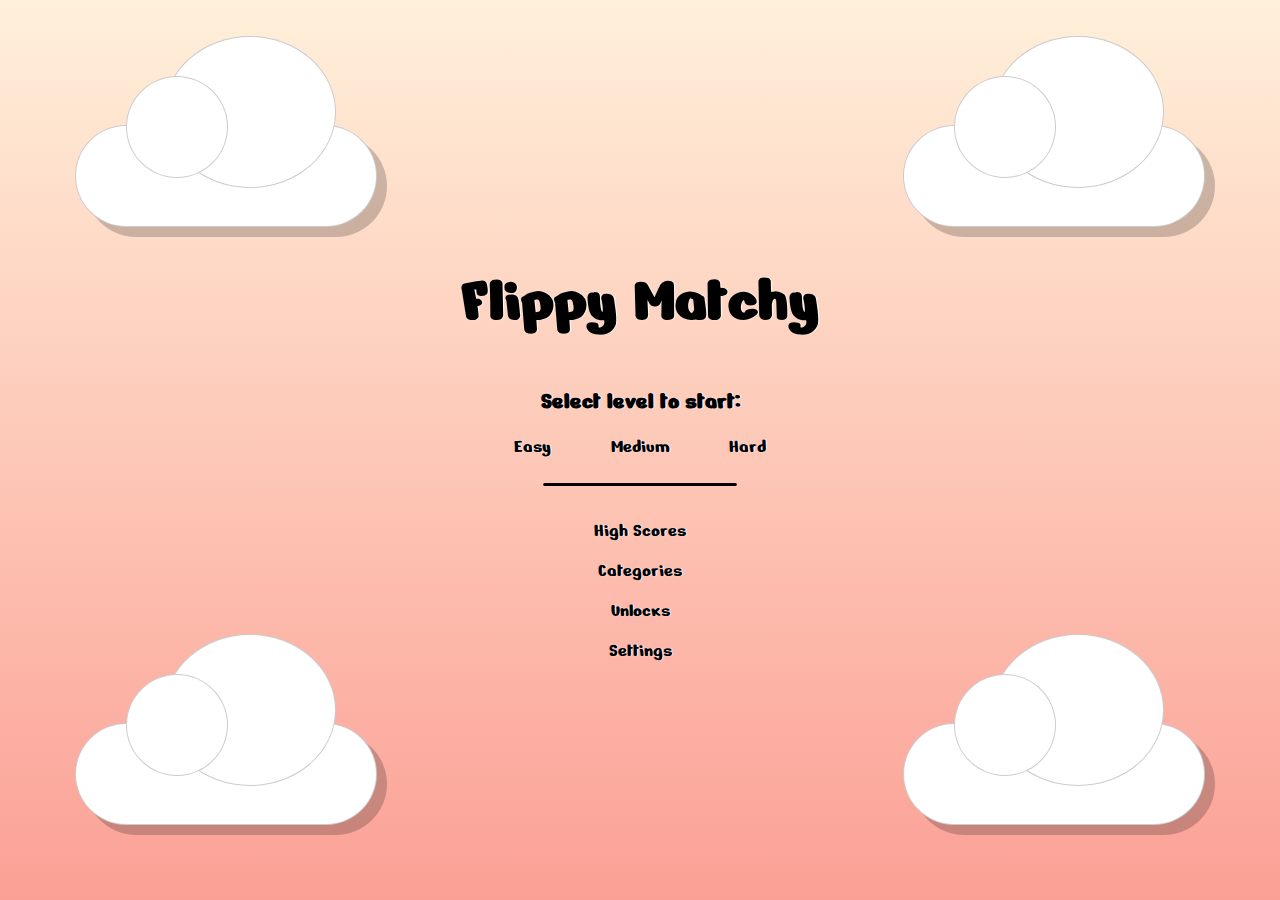
==== index.html @ fc147419 "finish adding time limit setting" ====
<!DOCTYPE html>
<html lang="en">
  <head>
    <meta charset="UTF-8" />
    <meta http-equiv="X-UA-Compatible" content="IE=edge" />
    <meta name="viewport" content="width=device-width, initial-scale=1.0" />
    <link rel="stylesheet" href="styles/global.css" />
    <link rel="stylesheet" href="styles/start.css" />
    <link
      rel="apple-touch-icon"
      sizes="180x180"
      href="favicon/apple-touch-icon.png"
    />
    <link
      rel="icon"
      type="image/png"
      sizes="32x32"
      href="favicon/favicon-32x32.png"
    />
    <link
      rel="icon"
      type="image/png"
      sizes="16x16"
      href="favicon/favicon-16x16.png"
    />
    <link rel="manifest" href="favicon/site.webmanifest" />
    <script defer src="scripts/start.js"></script>
    <script defer src="scripts/categories.js"></script>
    <title>Flippy Matchy</title>
  </head>
  <body>
    <main id="start-main">
      <div class="start-upper-menu">
        <h1 id="flippy-matchy" class="flip-animation">Flippy Matchy</h1>
        <h2>Select level to start:</h2>
        <div class="start-buttons">
          <a href="board.html?easy" class="menu-button">Easy</a>
          <a href="board.html?medium" class="menu-button">Medium</a>
          <a href="board.html?hard" class="menu-button">Hard</a>
        </div>
      </div>
      <hr />
      <div class="start-lower-menu">
        <button id="hs-button" class="menu-button">High Scores</button>
        <div id="hs-modal" class="modal">
          <div class="modal-content">
            <span id="hs-close">X</span>
            <div class="modal-highscores">
              <section>
                <header>Lowest<br />Tries</header>
                <div>
                  <h3>Easy: <span id="easy-hs">---</span></h3>
                  <h3>Medium: <span id="medium-hs">---</span></h3>
                  <h3>Hard: <span id="hard-hs">---</span></h3>
                </div>
              </section>
              <section>
                <header>Highest<br />Combo</header>
                <div>
                  <h3>Easy: <span id="easy-combo">---</span></h3>
                  <h3>Medium: <span id="medium-combo">---</span></h3>
                  <h3>Hard: <span id="hard-combo">---</span></h3>
                </div>
              </section>
            </div>
          </div>
        </div>
        <button id="cat-button" class="menu-button">Categories</button>
        <div id="cat-modal" class="modal">
          <div class="modal-content">
            <span id="cat-close">X</span>
            <form id="cat-form">
              <input
                type="radio"
                id="original"
                name="category"
                value="originalArray"
              />
              <label for="original">Original</label><br />
              <input
                type="radio"
                id="fruitNveggies"
                name="category"
                value="fruitNvegArray"
              />
              <label for="fruitNveggies">Fruit'n'Veggies</label><br />
              <input
                type="radio"
                id="music"
                name="category"
                value="musicArray"
              />
              <label for="music">Music</label><br />
              <input
                type="radio"
                id="sports"
                name="category"
                value="sportArray"
              />
              <label for="sports">Sports</label><br />
              <input
                type="radio"
                id="food"
                name="category"
                value="foodArray"
              />
              <label for="food">Food</label><br />
              <input
                type="radio"
                id="animals"
                name="category"
                value="animalArray"
              />
              <label for="animals">Animals</label><br />
              <input
                type="radio"
                id="space"
                name="category"
                value="spaceArray"
              />
              <label for="space">Space</label>
            </form>
          </div>
        </div>
        <button id="unlocks-button" class="menu-button">Unlocks</button>
        <div id="unlocks-modal" class="modal">
          <div class="modal-content">
            <span id="unlocks-close">X</span>
            <h2>Unlocks</h2>
            <div class="unlocks-modal-content">
              <section>
                <h3>Fruit'n'Veggies</h3>
                <p>finish an easy level</p>
                <h3>Music</h3>
                <p>finish a medium level</p>
                <h3>Sports</h3>
                <p>finish a hard level</p>
              </section>
              <section>
                <h3>Food</h3>
                <p>combo of at least 3</p>
                <h3>Animals</h3>
                <p>combo of at least 4</p>
                <h3>Space</h3>
                <p>combo of at least 5</p>
              </section>
            </div>
          </div>
        </div>
        <button id="settings-button" class="menu-button">Settings</button>
        <div id="settings-modal" class="modal">
          <div class="modal-content">
            <span id="settings-close">X</span>
            <h3>Music volume</h3>
            <input type="range" min="0.1" max="1" step="0.01" id="music-vol-control">
            <h3>Keep cards revealed<br />at start <input type="checkbox" id="set-revealed"></h3>
            <h3>Add time limit<input type="checkbox" id="set-timer"></h3>
          </div>
        </div>
      </div>
    </main>
    <audio src="./audio/button.mp3" id="button-sound"></audio>
    <audio src="./audio/flip.mp3" id="flip-sound"></audio>
    <audio src="./audio/fail.mp3" id="fail-sound"></audio>
    <div class="cloud float-one" id="cloud-one"></div>
    <div class="cloud float-one" id="cloud-two"></div>
    <div class="cloud float-two" id="cloud-three"></div>
    <div class="cloud float-two" id="cloud-four"></div>
  </body>
</html>
---- styles/global.css ----
@import url('https://fonts.googleapis.com/css2?family=Acme&family=Nerko+One&family=Roboto&display=swap');

html,
body {
  overflow-x: hidden;
}

body {
  margin: 0;
  user-select: none;
  -ms-user-select: none;
  -moz-user-select: none;
  -webkit-user-select: none;
  -webkit-tap-highlight-color: transparent;
  font-family: 'Nerko One', 'Acme', 'Roboto', sans-serif;
  background: linear-gradient(
      180deg,
      rgba(255, 235, 205, 0.75) 0%,
      rgba(250, 128, 114, 0.75) 100%
    )
    no-repeat center center fixed;
  -webkit-background-size: cover;
  -moz-background-size: cover;
  -o-background-size: cover;
  background-size: cover;
}

a,
button {
  cursor: pointer;
  font-size: larger;
  font-family: inherit;
  color: inherit;
  text-shadow: 1px 0 1px white;
  text-decoration: none;
  border: none;
  background-color: transparent;
  width: 8rem;
  height: 1rem;
}

a:hover,
button:hover {
  font-size: 1.5rem;
}

#cloud-one {
  top: 125px;
  right: 75px;
}

#cloud-two {
  top: 125px;
  left: 75px;
}

#cloud-three {
  bottom: 75px;
  right: 75px;
}

#cloud-four {
  bottom: 75px;
  left: 75px;
}

.float-one {
  animation: float-one 45s infinite;
}

.float-two {
  animation: float-two 45s infinite;
}

.cloud {
  position: absolute;
  background: rgba(255, 255, 255);
  border: 1px solid rgba(0, 0, 0, 0.2);
  width: 300px;
  height: 100px;
  border-radius: 150px;
  box-shadow: 10px 10px rgba(0, 0, 0, 0.2);
  z-index: -1;
}

.cloud:after {
  content: '';
  background: rgba(255, 255, 255);
  border: 1px solid rgba(0, 0, 0, 0.2);
  position: absolute;
  width: 100px;
  height: 100px;
  border-radius: 50%;
  top: -50px;
  left: 50px;
}

.cloud:before {
  content: '';
  background: rgba(255, 255, 255);
  border: 1px solid rgba(0, 0, 0, 0.2);
  position: absolute;
  width: 170px;
  height: 150px;
  border-radius: 50%;
  top: -90px;
  right: 40px;
}

@keyframes float-one {
  0% {
    transform: translatex(0);
  }
  33% {
    transform: translatex(-75px);
  }
  66% {
    transform: translatex(75px);
  }
  100% {
    transform: translatex(0);
  }
}

@keyframes float-two {
  0% {
    transform: translatex(0);
  }
  33% {
    transform: translatex(75px);
  }
  66% {
    transform: translatex(-75px);
  }
  100% {
    transform: translatex(0);
  }
}

@media screen and (max-width: 480px) {
  a,
  button {
    font-size: 1.3rem;
    height: 1.5rem;
    width: 9rem;
  }

  a:hover,
  button:hover {
    font-size: 1.3rem;
  }

  #cloud-one {
    top: 125px;
    right: 10px;
  }

  #cloud-two {
    top: 125px;
    left: 10px;
  }

  #cloud-three {
    bottom: 100px;
    right: 10px;
  }

  #cloud-four {
    bottom: 100px;
    left: 10px;
  }

  .cloud {
    width: 150px;
    height: 50px;
  }

  .cloud:after {
    width: 50px;
    height: 50px;
    top: -25px;
    left: 25px;
  }

  .cloud:before {
    width: 85px;
    height: 75px;
    top: -45px;
    right: 20px;
  }

  @keyframes float-one {
    0% {
      transform: translatex(0);
    }
    33% {
      transform: translatex(-50px);
    }
    66% {
      transform: translatex(50px);
    }
    100% {
      transform: translatex(0);
    }
  }

  @keyframes float-two {
    0% {
      transform: translatex(0);
    }
    33% {
      transform: translatex(50px);
    }
    66% {
      transform: translatex(-50px);
    }
    100% {
      transform: translatex(0);
    }
  }
}
---- styles/start.css ----
#start-main {
  display: flex;
  flex-direction: column;
  align-items: center;
  justify-content: center;
  overflow-x: hidden;
  height: 100vh;
}

hr {
  width: 12rem;
  height: 1px;
  margin: 2rem 0;
  border: 1px solid black;
  border-radius: 5rem;
  background-color: black;
}

.break {
  margin: 1.25rem 0 0;
}

.start-upper-menu h1 {
  text-align: center;
  text-shadow: 1px 0 1px white;
  margin: 1rem 0;
  font-size: 4rem;
  cursor: pointer;
}

.flip-animation {
  animation-name: flip;
  -moz-animation-name: flip;
  animation-duration: 1s;
  -webkit-animation-duration: 1s;
  animation-timing-function: linear;
  -webkit-animation-timing-function: linear;
  animation-iteration-count: 1;
  -webkit-animation-iteration-count: 1;
  animation-delay: 0;
  -webkit-animation-delay: 0;
}

@keyframes flip {
  0% {
    transform: rotateY(360deg);
    -ms-transform: rotateY(360deg);
    -webkit-transform: rotateY(360deg);
  }
}

.start-upper-menu h2 {
  text-align: center;
  text-shadow: 1px 0 1px white;
  margin-top: 3rem;
}

.start-buttons {
  display: flex;
  justify-content: space-evenly;
}

.start-buttons a {
  text-align: center;
  width: 4.5rem;
}

.start-lower-menu {
  display: flex;
  flex-direction: column;
  justify-content: space-between;
  height: 8.5rem;
}

.start-lower-menu h2 {
  margin: 0.25rem 0;
}

.start-lower-menu button {
  width: 10rem;
}

.modal {
  display: none;
  position: fixed;
  z-index: 5;
  left: 0;
  top: 30%;
  width: 100%;
  height: 100%;
  overflow: auto;
}

.modal-content {
  position: relative;
  background: blanchedalmond;
  border: 4px solid salmon;
  border-radius: 5px;
  box-shadow: 0 0 15px rgba(0, 0, 0, 0.1);
  padding: 0.75rem;
  margin: auto;
  white-space: nowrap;
  width: fit-content;
}

.modal-highscores {
  display: flex;
  justify-content: space-between;
  height: 100%;
}

.modal-highscores h3 {
  margin: 0.75rem 0;
}

.modal-highscores section {
  display: flex;
  flex-direction: column;
  align-items: center;
}

.modal-highscores header {
  text-align: center;
  font-size: 1.33rem;
  margin: 0.75rem 0 0.25rem;
}

.modal-highscores section div {
  margin: 0 1.25rem;
}

.modal-highscores section:nth-child(1) {
  border-right: 1px solid salmon;
}

.modal-highscores section:nth-child(2) {
  border-left: 1px solid salmon;
}

#hs-close,
#cat-close,
#unlocks-close,
#settings-close {
  position: absolute;
  top: 5px;
  right: 10px;
  color: salmon;
  font-size: 1rem;
  text-align: start;
}

#hs-close:hover,
#cat-close:hover,
#unlocks-close:hover,
#settings-close:hover,
#hs-close:focus,
#cat-close:focus,
#unlocks-close:focus,
#settings-close:focus {
  color: black;
  cursor: pointer;
}

.unlocks-modal-content {
  display: flex;
  margin-bottom: 0.5rem;
}

.unlocks-modal-content section {
  width: 10rem;
}

.unlocks-modal-content section:nth-child(1) {
  border-right: 1px solid salmon;
  padding-right: 0.25rem;
}

.unlocks-modal-content section:nth-child(2) {
  border-left: 1px solid salmon;
  padding-left: 0.25rem;
}

#unlocks-modal p {
  margin: 0 0 1rem;
  text-align: center;
}

#unlocks-modal p:nth-child(6) {
  margin-bottom: 0;
}

#unlocks-modal h2 {
  margin: 0 0 0.5rem;
  text-align: center;
}

#unlocks-modal h3 {
  margin: 0 1rem;
  text-align: center;
}

#settings-modal h3 {
  margin: 0.5rem 0;
}

#settings-modal h3 input:nth-child(1) {
  margin-left: 0.75rem
}

#settings-modal h3 input:nth-child(2) {
  margin-left: 3.5rem
}

#set-revealed {
  margin-left: 1rem;
  cursor: pointer;
}

#music-vol-control {
  cursor: pointer;
}

form input {
  margin: 0.5rem 0;
  cursor: pointer;
  accent-color: black;
}

form label {
  cursor: pointer;
  font-size: larger;
}

form input {
  margin: 0.75rem 5px;
}

@media screen and (max-width: 480px) {
  #start-main h1 {
    font-size: 3.5rem;
  }
}
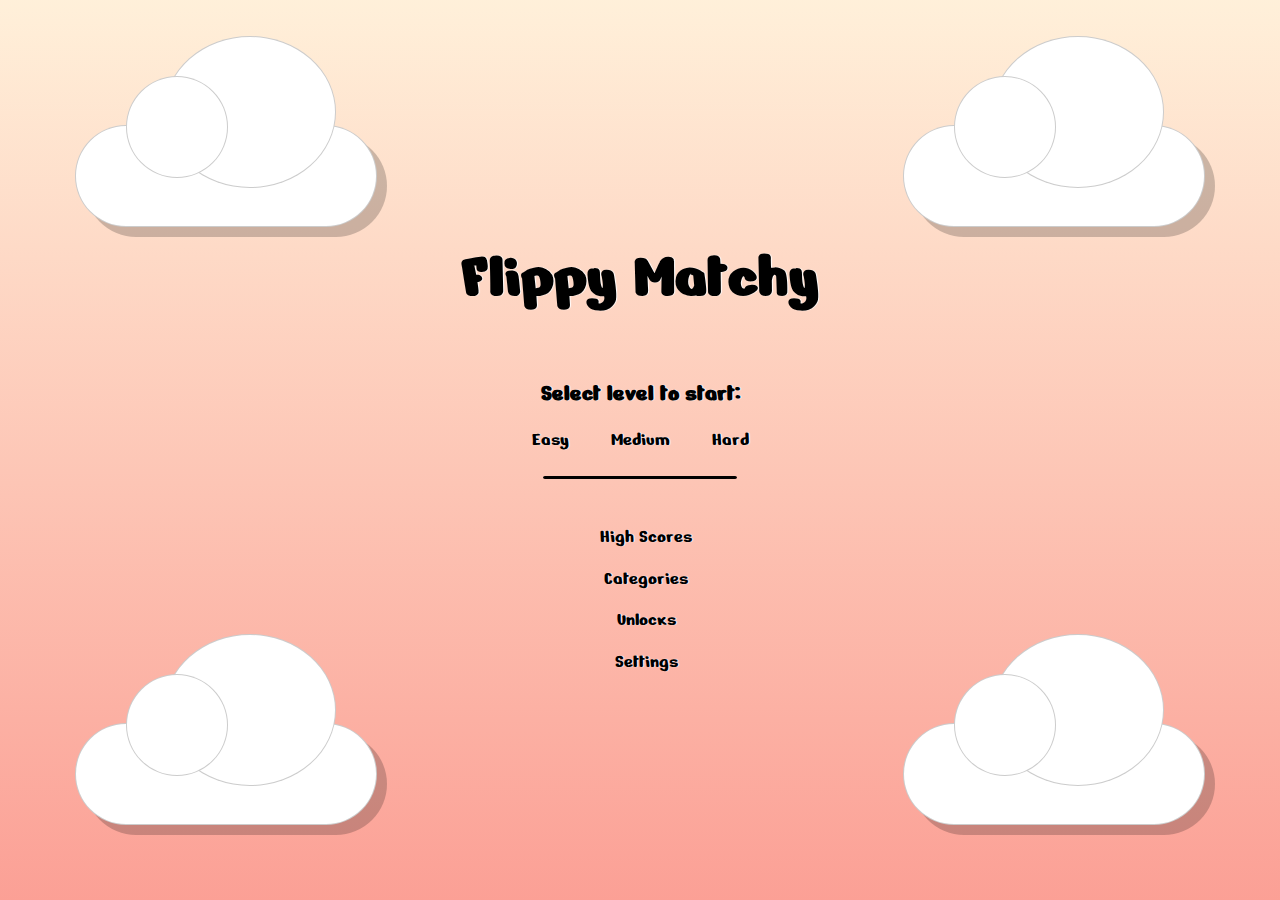
==== commit 5ee468df: "add start screeb mobile landscape media query" ====
--- a/index.html
+++ b/index.html
@@ -30,131 +30,148 @@
   </head>
   <body>
     <main id="start-main">
-      <div class="start-upper-menu">
-        <h1 id="flippy-matchy" class="flip-animation">Flippy Matchy</h1>
-        <h2>Select level to start:</h2>
-        <div class="start-buttons">
-          <a href="board.html?easy" class="menu-button">Easy</a>
-          <a href="board.html?medium" class="menu-button">Medium</a>
-          <a href="board.html?hard" class="menu-button">Hard</a>
+      <h1 id="flippy-matchy" class="flip-animation">Flippy Matchy</h1>
+      <div class="start-menu-container">
+        <div class="start-upper-menu">
+          <h2>Select level to start:</h2>
+          <div class="start-buttons">
+            <a href="board.html?easy" class="menu-button">Easy</a>
+            <a href="board.html?medium" class="menu-button">Medium</a>
+            <a href="board.html?hard" class="menu-button">Hard</a>
+          </div>
         </div>
-      </div>
-      <hr />
-      <div class="start-lower-menu">
-        <button id="hs-button" class="menu-button">High Scores</button>
-        <div id="hs-modal" class="modal">
-          <div class="modal-content">
-            <span id="hs-close">X</span>
-            <div class="modal-highscores">
-              <section>
-                <header>Lowest<br />Tries</header>
-                <div>
-                  <h3>Easy: <span id="easy-hs">---</span></h3>
-                  <h3>Medium: <span id="medium-hs">---</span></h3>
-                  <h3>Hard: <span id="hard-hs">---</span></h3>
+        <hr />
+        <div class="start-lower-menu">
+          <div class="start-lower-left">
+            <button id="hs-button" class="menu-button">High Scores</button>
+            <div id="hs-modal" class="modal">
+              <div class="modal-content">
+                <span id="hs-close">X</span>
+                <div class="modal-highscores">
+                  <section>
+                    <header>Lowest<br />Tries</header>
+                    <div>
+                      <h3>Easy: <span id="easy-hs">---</span></h3>
+                      <h3>Medium: <span id="medium-hs">---</span></h3>
+                      <h3>Hard: <span id="hard-hs">---</span></h3>
+                    </div>
+                  </section>
+                  <section>
+                    <header>Highest<br />Combo</header>
+                    <div>
+                      <h3>Easy: <span id="easy-combo">---</span></h3>
+                      <h3>Medium: <span id="medium-combo">---</span></h3>
+                      <h3>Hard: <span id="hard-combo">---</span></h3>
+                    </div>
+                  </section>
                 </div>
-              </section>
-              <section>
-                <header>Highest<br />Combo</header>
-                <div>
-                  <h3>Easy: <span id="easy-combo">---</span></h3>
-                  <h3>Medium: <span id="medium-combo">---</span></h3>
-                  <h3>Hard: <span id="hard-combo">---</span></h3>
-                </div>
-              </section>
+              </div>
+            </div>
+            <button id="cat-button" class="menu-button">Categories</button>
+            <div id="cat-modal" class="modal">
+              <div class="modal-content">
+                <span id="cat-close">X</span>
+                <form id="cat-form">
+                  <input
+                    type="radio"
+                    id="original"
+                    name="category"
+                    value="originalArray"
+                  />
+                  <label for="original">Original</label><br />
+                  <input
+                    type="radio"
+                    id="fruitNveggies"
+                    name="category"
+                    value="fruitNvegArray"
+                  />
+                  <label for="fruitNveggies">Fruit'n'Veggies</label><br />
+                  <input
+                    type="radio"
+                    id="music"
+                    name="category"
+                    value="musicArray"
+                  />
+                  <label for="music">Music</label><br />
+                  <input
+                    type="radio"
+                    id="sports"
+                    name="category"
+                    value="sportArray"
+                  />
+                  <label for="sports">Sports</label><br />
+                  <input
+                    type="radio"
+                    id="food"
+                    name="category"
+                    value="foodArray"
+                  />
+                  <label for="food">Food</label><br />
+                  <input
+                    type="radio"
+                    id="animals"
+                    name="category"
+                    value="animalArray"
+                  />
+                  <label for="animals">Animals</label><br />
+                  <input
+                    type="radio"
+                    id="space"
+                    name="category"
+                    value="spaceArray"
+                  />
+                  <label for="space">Space</label>
+                </form>
+              </div>
             </div>
           </div>
-        </div>
-        <button id="cat-button" class="menu-button">Categories</button>
-        <div id="cat-modal" class="modal">
-          <div class="modal-content">
-            <span id="cat-close">X</span>
-            <form id="cat-form">
-              <input
-                type="radio"
-                id="original"
-                name="category"
-                value="originalArray"
-              />
-              <label for="original">Original</label><br />
-              <input
-                type="radio"
-                id="fruitNveggies"
-                name="category"
-                value="fruitNvegArray"
-              />
-              <label for="fruitNveggies">Fruit'n'Veggies</label><br />
-              <input
-                type="radio"
-                id="music"
-                name="category"
-                value="musicArray"
-              />
-              <label for="music">Music</label><br />
-              <input
-                type="radio"
-                id="sports"
-                name="category"
-                value="sportArray"
-              />
-              <label for="sports">Sports</label><br />
-              <input
-                type="radio"
-                id="food"
-                name="category"
-                value="foodArray"
-              />
-              <label for="food">Food</label><br />
-              <input
-                type="radio"
-                id="animals"
-                name="category"
-                value="animalArray"
-              />
-              <label for="animals">Animals</label><br />
-              <input
-                type="radio"
-                id="space"
-                name="category"
-                value="spaceArray"
-              />
-              <label for="space">Space</label>
-            </form>
-          </div>
-        </div>
-        <button id="unlocks-button" class="menu-button">Unlocks</button>
-        <div id="unlocks-modal" class="modal">
-          <div class="modal-content">
-            <span id="unlocks-close">X</span>
-            <h2>Unlocks</h2>
-            <div class="unlocks-modal-content">
-              <section>
-                <h3>Fruit'n'Veggies</h3>
-                <p>finish an easy level</p>
-                <h3>Music</h3>
-                <p>finish a medium level</p>
-                <h3>Sports</h3>
-                <p>finish a hard level</p>
-              </section>
-              <section>
-                <h3>Food</h3>
-                <p>combo of at least 3</p>
-                <h3>Animals</h3>
-                <p>combo of at least 4</p>
-                <h3>Space</h3>
-                <p>combo of at least 5</p>
-              </section>
+          <div class="start-lower-right">
+            <button id="unlocks-button" class="menu-button">Unlocks</button>
+            <div id="unlocks-modal" class="modal">
+              <div class="modal-content">
+                <span id="unlocks-close">X</span>
+                <h2>Unlocks</h2>
+                <div class="unlocks-modal-content">
+                  <section>
+                    <h3>Fruit'n'Veggies</h3>
+                    <p>finish an easy level</p>
+                    <h3>Music</h3>
+                    <p>finish a medium level</p>
+                    <h3>Sports</h3>
+                    <p>finish a hard level</p>
+                  </section>
+                  <section>
+                    <h3>Food</h3>
+                    <p>combo of at least 3</p>
+                    <h3>Animals</h3>
+                    <p>combo of at least 4</p>
+                    <h3>Space</h3>
+                    <p>combo of at least 5</p>
+                  </section>
+                </div>
+              </div>
             </div>
-          </div>
-        </div>
-        <button id="settings-button" class="menu-button">Settings</button>
-        <div id="settings-modal" class="modal">
-          <div class="modal-content">
-            <span id="settings-close">X</span>
-            <h3>Music volume</h3>
-            <input type="range" min="0.1" max="1" step="0.01" id="music-vol-control">
-            <h3>Keep cards revealed<br />at start <input type="checkbox" id="set-revealed"></h3>
-            <h3>Add time limit<input type="checkbox" id="set-timer"></h3>
+            <button id="settings-button" class="menu-button">Settings</button>
+            <div id="settings-modal" class="modal">
+              <div class="modal-content">
+                <span id="settings-close">X</span>
+                <h3>Music volume</h3>
+                <input
+                  type="range"
+                  min="0.1"
+                  max="1"
+                  step="0.01"
+                  id="music-vol-control"
+                />
+                <h3>
+                  Keep cards<br />revealed at start<input
+                    type="checkbox"
+                    id="set-revealed"
+                  />
+                </h3>
+                <h3>Add time limit<input type="checkbox" id="set-timer" /></h3>
+              </div>
+            </div>
           </div>
         </div>
       </div>
--- a/styles/global.css
+++ b/styles/global.css
@@ -219,3 +219,44 @@
     }
   }
 }
+
+@media screen and (max-height: 480px) and (orientation: landscape) {
+  #cloud-one {
+    top: 75px;
+    right: 10px;
+  }
+
+  #cloud-two {
+    top: 75px;
+    left: 10px;
+  }
+
+  #cloud-three {
+    bottom: 40px;
+    right: 10px;
+  }
+
+  #cloud-four {
+    bottom: 40px;
+    left: 10px;
+  }
+
+  .cloud {
+    width: 150px;
+    height: 50px;
+  }
+
+  .cloud:after {
+    width: 50px;
+    height: 50px;
+    top: -25px;
+    left: 25px;
+  }
+
+  .cloud:before {
+    width: 85px;
+    height: 75px;
+    top: -45px;
+    right: 20px;
+  }
+}
--- a/styles/start.css
+++ b/styles/start.css
@@ -5,6 +5,14 @@
   justify-content: center;
   overflow-x: hidden;
   height: 100vh;
+}
+
+#flippy-matchy {
+  text-align: center;
+  text-shadow: 1px 0 1px white;
+  margin: 1rem 0;
+  font-size: 4rem;
+  cursor: pointer;
 }
 
 hr {
@@ -18,14 +26,6 @@
 
 .break {
   margin: 1.25rem 0 0;
-}
-
-.start-upper-menu h1 {
-  text-align: center;
-  text-shadow: 1px 0 1px white;
-  margin: 1rem 0;
-  font-size: 4rem;
-  cursor: pointer;
 }
 
 .flip-animation {
@@ -49,6 +49,14 @@
   }
 }
 
+.start-menu-container {
+  display: flex;
+  flex-direction: column;
+  justify-content: center;
+  align-items: center;
+  /* width: 30rem; */
+}
+
 .start-upper-menu h2 {
   text-align: center;
   text-shadow: 1px 0 1px white;
@@ -58,6 +66,7 @@
 .start-buttons {
   display: flex;
   justify-content: space-evenly;
+  width: 18rem;
 }
 
 .start-buttons a {
@@ -68,8 +77,7 @@
 .start-lower-menu {
   display: flex;
   flex-direction: column;
-  justify-content: space-between;
-  height: 8.5rem;
+  width: 9.25rem;
 }
 
 .start-lower-menu h2 {
@@ -78,6 +86,7 @@
 
 .start-lower-menu button {
   width: 10rem;
+  margin: 0.8rem 0;
 }
 
 .modal {
@@ -145,7 +154,7 @@
   top: 5px;
   right: 10px;
   color: salmon;
-  font-size: 1rem;
+  font-size: larger;
   text-align: start;
 }
 
@@ -200,20 +209,19 @@
 }
 
 #settings-modal h3 {
+  display: flex;
+  justify-content: space-between;
   margin: 0.5rem 0;
 }
 
-#settings-modal h3 input:nth-child(1) {
-  margin-left: 0.75rem
-}
-
-#settings-modal h3 input:nth-child(2) {
-  margin-left: 3.5rem
-}
-
-#set-revealed {
+#settings-modal h3 input {
   margin-left: 1rem;
   cursor: pointer;
+}
+
+#settings-modal h3:nth-child(4),
+#settings-modal h3:nth-child(5) {
+  margin-top: 1rem;
 }
 
 #music-vol-control {
@@ -236,7 +244,56 @@
 }
 
 @media screen and (max-width: 480px) {
-  #start-main h1 {
-    font-size: 3.5rem;
-  }
-}
+  #flippy-matchy {
+    font-size: 3.25rem;
+  }
+}
+
+@media screen and (max-height: 480px) and (orientation: landscape) {
+  #flippy-matchy {
+    font-size: 3.25rem;
+  }
+
+  #start-main {
+    justify-content: space-evenly;
+  }
+
+  #start-main hr {
+    display: none;
+  }
+
+  .start-menu-container {
+    flex-direction: row;
+    justify-content: space-evenly;
+    width: 100%;
+  }
+
+  .start-upper-menu {
+    display: flex;
+    flex-direction: column;
+    align-items: center;
+    justify-content: center;
+    width: 20rem;
+    height: 8rem;
+  }
+
+  .start-upper-menu h2 {
+    margin-top: 0;
+  }
+
+  .start-lower-menu {
+    flex-direction: row;
+    align-items: center;
+    width: 20rem;
+    height: 8rem;
+  }
+
+  .start-lower-menu button {
+    margin: 1rem 0;
+  }
+
+  .start-lower-left,
+  .start-lower-right {
+    width: 50%;
+  }
+}
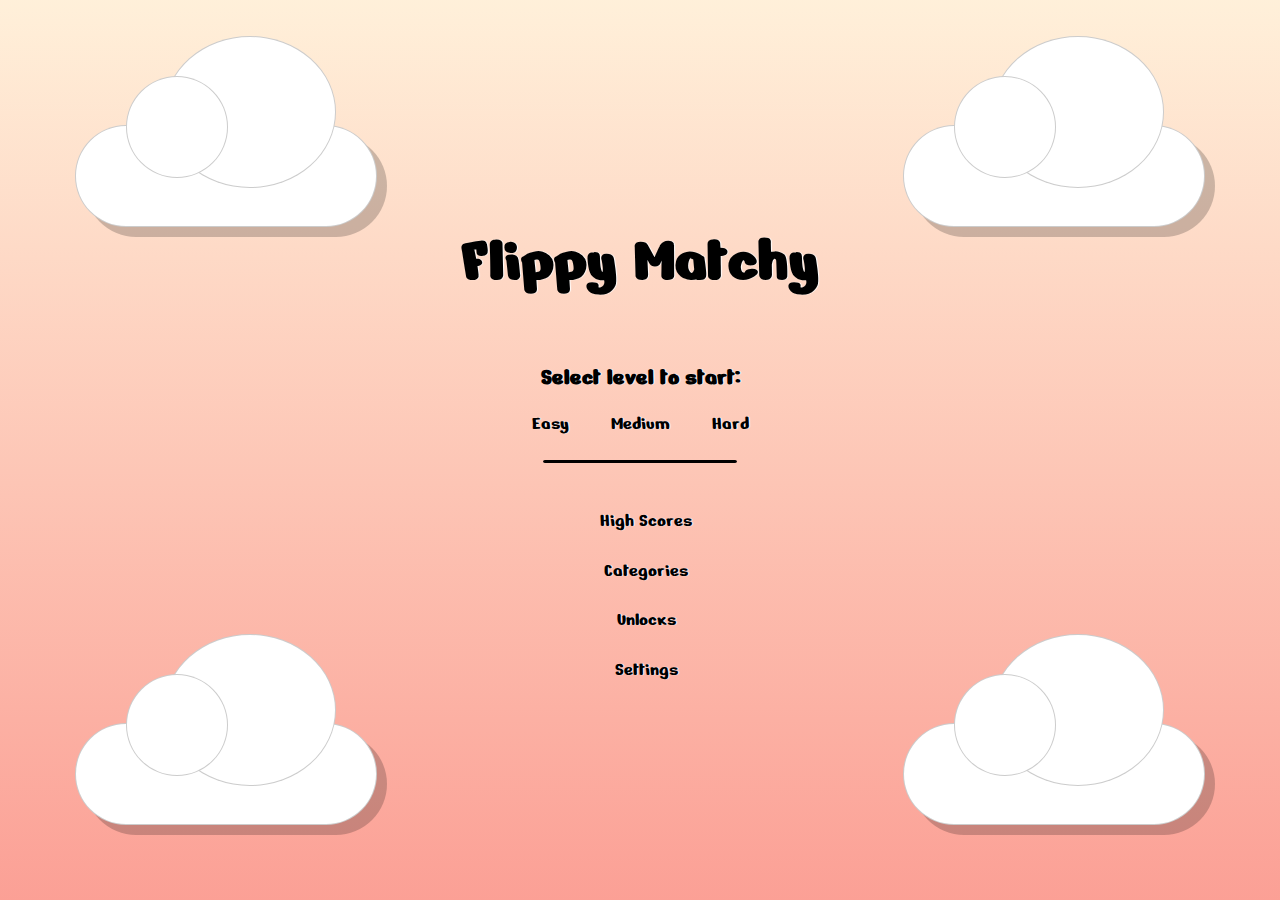
==== commit 47e14ccc: "add height to board buttons" ====
--- a/index.html
+++ b/index.html
@@ -23,6 +23,18 @@
       sizes="16x16"
       href="favicon/favicon-16x16.png"
     />
+    <link
+      rel="icon"
+      type="image/png"
+      sizes="16x16"
+      href="favicon/android-chrome-192x192.png"
+    />
+    <link
+      rel="icon"
+      type="image/png"
+      sizes="16x16"
+      href="favicon/android-chrome-512x512.png"
+    />
     <link rel="manifest" href="favicon/site.webmanifest" />
     <script defer src="scripts/start.js"></script>
     <script defer src="scripts/categories.js"></script>
@@ -31,7 +43,6 @@
   <body>
     <main id="start-main">
       <h1 id="flippy-matchy" class="flip-animation">Flippy Matchy</h1>
-      <div class="start-menu-container">
         <div class="start-upper-menu">
           <h2>Select level to start:</h2>
           <div class="start-buttons">
@@ -42,7 +53,6 @@
         </div>
         <hr />
         <div class="start-lower-menu">
-          <div class="start-lower-left">
             <button id="hs-button" class="menu-button">High Scores</button>
             <div id="hs-modal" class="modal">
               <div class="modal-content">
@@ -77,6 +87,7 @@
                     id="original"
                     name="category"
                     value="originalArray"
+                    class="cat-input"
                   />
                   <label for="original">Original</label><br />
                   <input
@@ -84,6 +95,7 @@
                     id="fruitNveggies"
                     name="category"
                     value="fruitNvegArray"
+                    class="cat-input"
                   />
                   <label for="fruitNveggies">Fruit'n'Veggies</label><br />
                   <input
@@ -91,6 +103,7 @@
                     id="music"
                     name="category"
                     value="musicArray"
+                    class="cat-input"
                   />
                   <label for="music">Music</label><br />
                   <input
@@ -98,6 +111,7 @@
                     id="sports"
                     name="category"
                     value="sportArray"
+                    class="cat-input"
                   />
                   <label for="sports">Sports</label><br />
                   <input
@@ -105,6 +119,7 @@
                     id="food"
                     name="category"
                     value="foodArray"
+                    class="cat-input"
                   />
                   <label for="food">Food</label><br />
                   <input
@@ -112,6 +127,7 @@
                     id="animals"
                     name="category"
                     value="animalArray"
+                    class="cat-input"
                   />
                   <label for="animals">Animals</label><br />
                   <input
@@ -119,13 +135,12 @@
                     id="space"
                     name="category"
                     value="spaceArray"
+                    class="cat-input"
                   />
                   <label for="space">Space</label>
                 </form>
               </div>
             </div>
-          </div>
-          <div class="start-lower-right">
             <button id="unlocks-button" class="menu-button">Unlocks</button>
             <div id="unlocks-modal" class="modal">
               <div class="modal-content">
@@ -172,16 +187,14 @@
                 <h3>Add time limit<input type="checkbox" id="set-timer" /></h3>
               </div>
             </div>
-          </div>
         </div>
-      </div>
     </main>
-    <audio src="./audio/button.mp3" id="button-sound"></audio>
-    <audio src="./audio/flip.mp3" id="flip-sound"></audio>
-    <audio src="./audio/fail.mp3" id="fail-sound"></audio>
     <div class="cloud float-one" id="cloud-one"></div>
     <div class="cloud float-one" id="cloud-two"></div>
     <div class="cloud float-two" id="cloud-three"></div>
     <div class="cloud float-two" id="cloud-four"></div>
+    <audio src="./audio/button.mp3" id="button-sound"></audio>
+    <audio src="./audio/flip.mp3" id="flip-sound"></audio>
+    <audio src="./audio/fail.mp3" id="fail-sound"></audio>
   </body>
 </html>
--- a/styles/global.css
+++ b/styles/global.css
@@ -1,9 +1,4 @@
 @import url('https://fonts.googleapis.com/css2?family=Acme&family=Nerko+One&family=Roboto&display=swap');
-
-html,
-body {
-  overflow-x: hidden;
-}
 
 body {
   margin: 0;
@@ -138,125 +133,7 @@
 }
 
 @media screen and (max-width: 480px) {
-  a,
-  button {
-    font-size: 1.3rem;
-    height: 1.5rem;
-    width: 9rem;
-  }
-
-  a:hover,
-  button:hover {
-    font-size: 1.3rem;
-  }
-
-  #cloud-one {
-    top: 125px;
-    right: 10px;
-  }
-
-  #cloud-two {
-    top: 125px;
-    left: 10px;
-  }
-
-  #cloud-three {
-    bottom: 100px;
-    right: 10px;
-  }
-
-  #cloud-four {
-    bottom: 100px;
-    left: 10px;
-  }
-
   .cloud {
-    width: 150px;
-    height: 50px;
-  }
-
-  .cloud:after {
-    width: 50px;
-    height: 50px;
-    top: -25px;
-    left: 25px;
-  }
-
-  .cloud:before {
-    width: 85px;
-    height: 75px;
-    top: -45px;
-    right: 20px;
-  }
-
-  @keyframes float-one {
-    0% {
-      transform: translatex(0);
-    }
-    33% {
-      transform: translatex(-50px);
-    }
-    66% {
-      transform: translatex(50px);
-    }
-    100% {
-      transform: translatex(0);
-    }
-  }
-
-  @keyframes float-two {
-    0% {
-      transform: translatex(0);
-    }
-    33% {
-      transform: translatex(50px);
-    }
-    66% {
-      transform: translatex(-50px);
-    }
-    100% {
-      transform: translatex(0);
-    }
+    display: none;
   }
 }
-
-@media screen and (max-height: 480px) and (orientation: landscape) {
-  #cloud-one {
-    top: 75px;
-    right: 10px;
-  }
-
-  #cloud-two {
-    top: 75px;
-    left: 10px;
-  }
-
-  #cloud-three {
-    bottom: 40px;
-    right: 10px;
-  }
-
-  #cloud-four {
-    bottom: 40px;
-    left: 10px;
-  }
-
-  .cloud {
-    width: 150px;
-    height: 50px;
-  }
-
-  .cloud:after {
-    width: 50px;
-    height: 50px;
-    top: -25px;
-    left: 25px;
-  }
-
-  .cloud:before {
-    width: 85px;
-    height: 75px;
-    top: -45px;
-    right: 20px;
-  }
-}
--- a/styles/start.css
+++ b/styles/start.css
@@ -49,14 +49,6 @@
   }
 }
 
-.start-menu-container {
-  display: flex;
-  flex-direction: column;
-  justify-content: center;
-  align-items: center;
-  /* width: 30rem; */
-}
-
 .start-upper-menu h2 {
   text-align: center;
   text-shadow: 1px 0 1px white;
@@ -86,6 +78,7 @@
 
 .start-lower-menu button {
   width: 10rem;
+  height: 1.5rem;
   margin: 0.8rem 0;
 }
 
@@ -247,53 +240,14 @@
   #flippy-matchy {
     font-size: 3.25rem;
   }
-}
-
-@media screen and (max-height: 480px) and (orientation: landscape) {
-  #flippy-matchy {
-    font-size: 3.25rem;
-  }
-
-  #start-main {
-    justify-content: space-evenly;
-  }
-
-  #start-main hr {
-    display: none;
-  }
-
-  .start-menu-container {
-    flex-direction: row;
-    justify-content: space-evenly;
-    width: 100%;
-  }
-
-  .start-upper-menu {
-    display: flex;
-    flex-direction: column;
-    align-items: center;
-    justify-content: center;
-    width: 20rem;
-    height: 8rem;
-  }
-
-  .start-upper-menu h2 {
-    margin-top: 0;
-  }
-
-  .start-lower-menu {
-    flex-direction: row;
-    align-items: center;
-    width: 20rem;
-    height: 8rem;
+
+  body,
+  html {
+    overflow: hidden;
   }
 
   .start-lower-menu button {
+    width: 10rem;
     margin: 1rem 0;
   }
-
-  .start-lower-left,
-  .start-lower-right {
-    width: 50%;
-  }
-}
+}
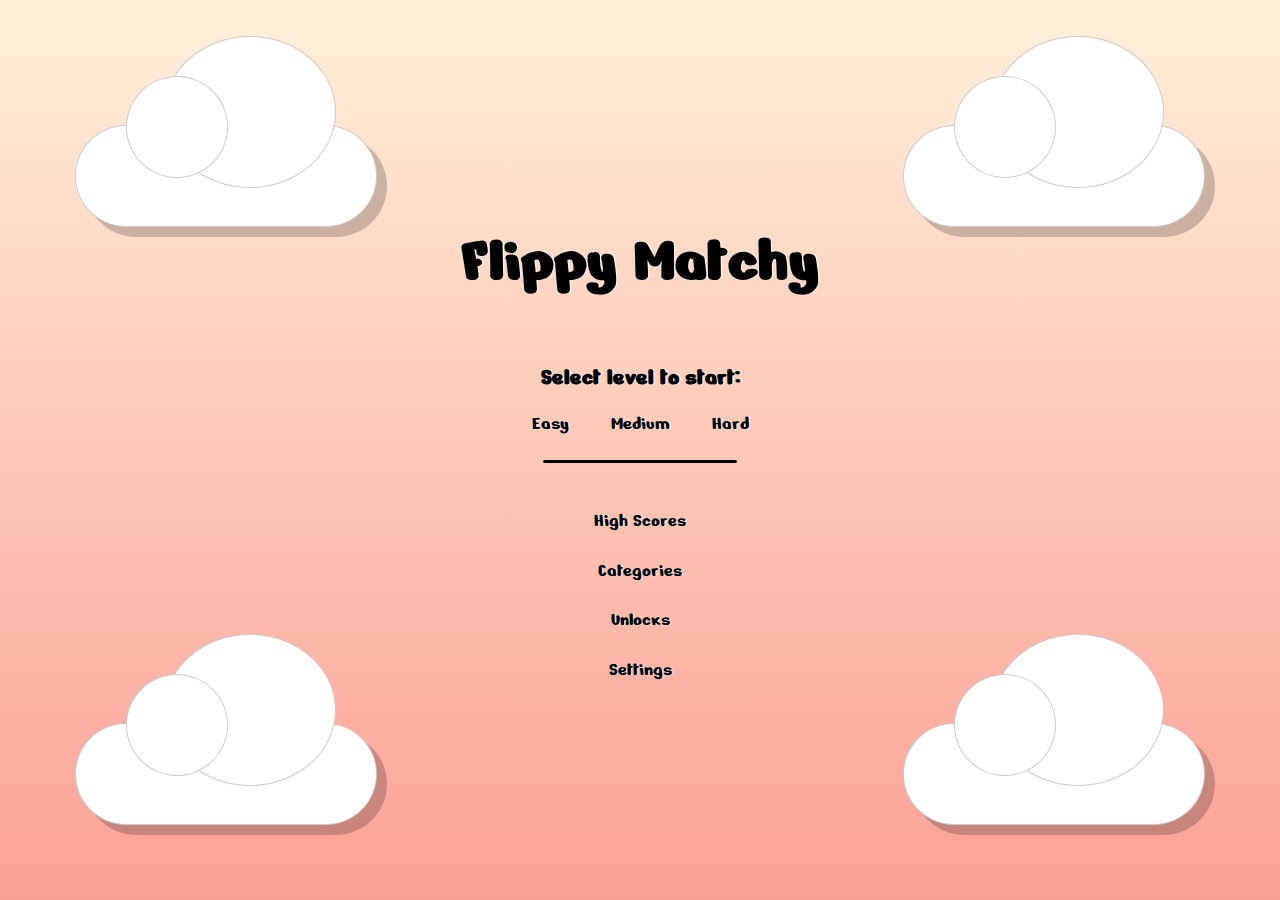
==== commit e6294d62: "add jquery fade in / fade out modal effects" ====
--- a/index.html
+++ b/index.html
@@ -26,16 +26,17 @@
     <link
       rel="icon"
       type="image/png"
-      sizes="16x16"
+      sizes="192x192"
       href="favicon/android-chrome-192x192.png"
     />
     <link
       rel="icon"
       type="image/png"
-      sizes="16x16"
+      sizes="512x512"
       href="favicon/android-chrome-512x512.png"
     />
     <link rel="manifest" href="favicon/site.webmanifest" />
+    <script src="https://ajax.googleapis.com/ajax/libs/jquery/3.7.1/jquery.min.js"></script>
     <script defer src="scripts/start.js"></script>
     <script defer src="scripts/categories.js"></script>
     <title>Flippy Matchy</title>
--- a/styles/global.css
+++ b/styles/global.css
@@ -32,6 +32,7 @@
   background-color: transparent;
   width: 8rem;
   height: 1rem;
+  transition: font-size 0.1s;
 }
 
 a:hover,
--- a/styles/start.css
+++ b/styles/start.css
@@ -69,7 +69,6 @@
 .start-lower-menu {
   display: flex;
   flex-direction: column;
-  width: 9.25rem;
 }
 
 .start-lower-menu h2 {
@@ -248,6 +247,5 @@
 
   .start-lower-menu button {
     width: 10rem;
-    margin: 1rem 0;
-  }
-}
+  }
+}
